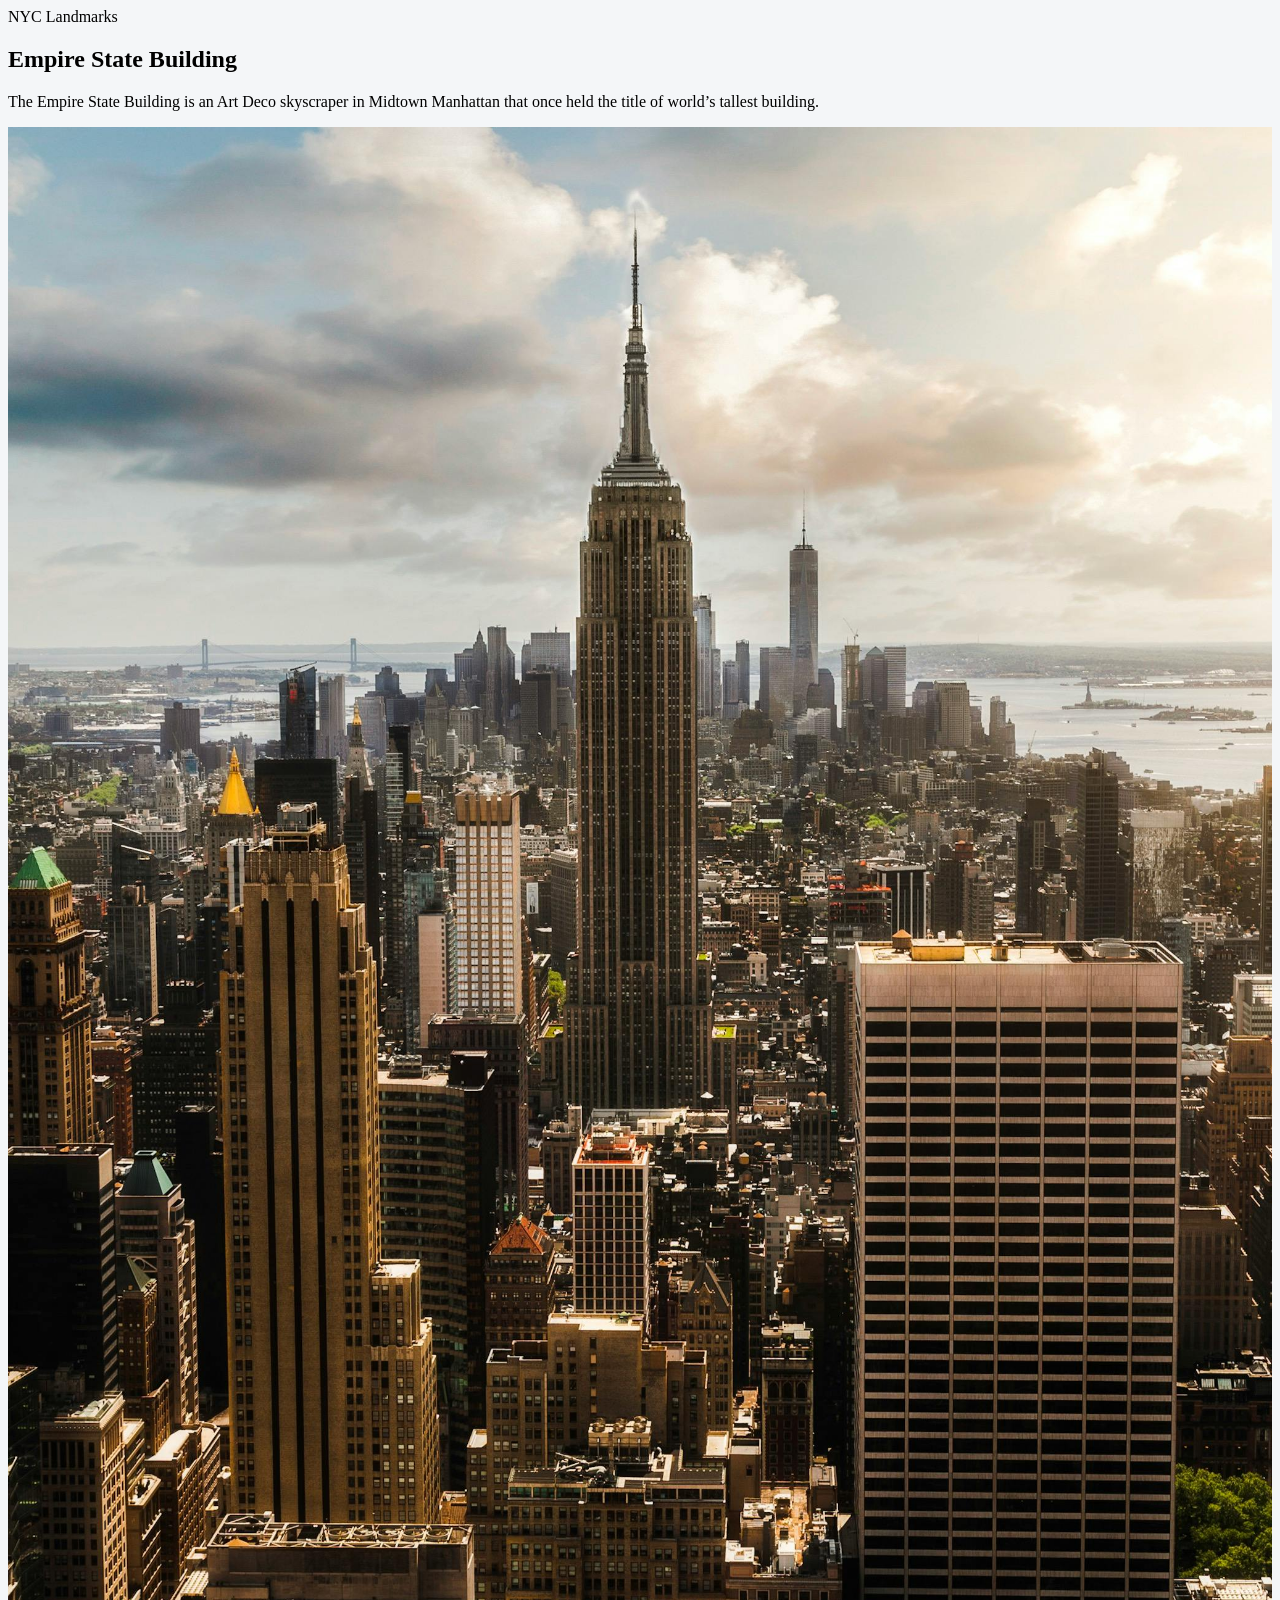
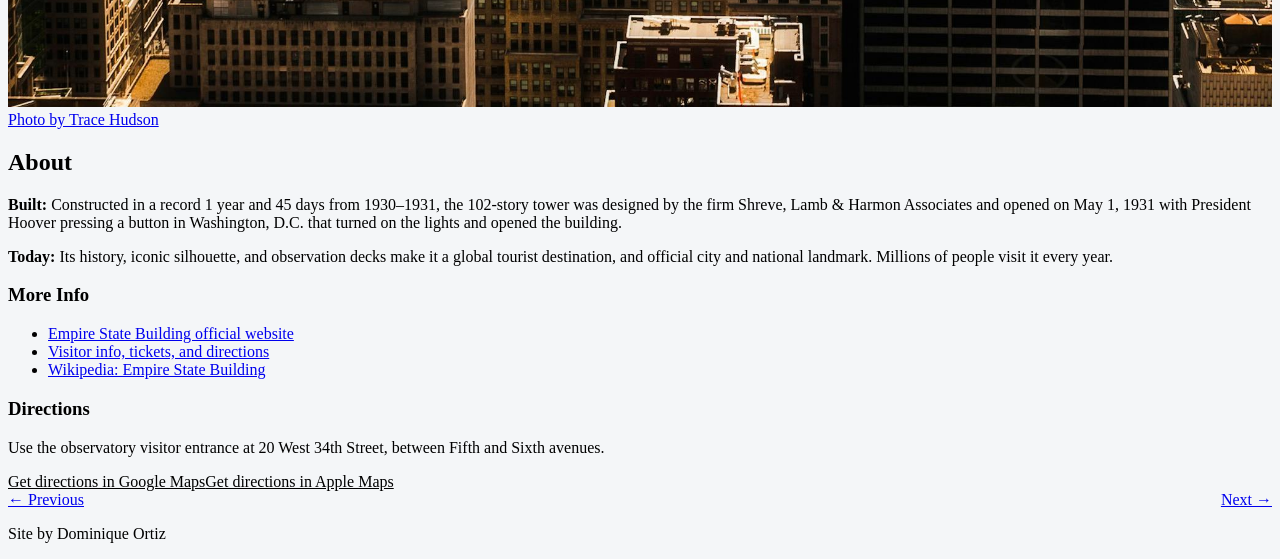
==== landmark-empire.html @ 0dffbdba "Landmark pages created based on markdown content in existing wonder pages." ====
<!DOCTYPE html>
<html lang="en">

<head>
    <meta charset="UTF-8">
    <meta name="viewport" content="width=device-width, initial-scale=1.0">
    <title>Empire State Building | NYC Landmarks</title>
    <link rel="stylesheet" href="style.css">
</head>

<body id="page">
    <header>
        <div class="site-title">NYC Landmarks</div>
    </header>

    <main>
        <section class="landmark-intro">
            <div class="intro-text">
                <h1>Empire State Building</h1>
                <p>The Empire State Building is an Art Deco skyscraper in Midtown Manhattan that once held the title of world’s tallest building.</p>
            </div>
            <figure>
                <img src="images/pexels-tracehudson-2424391.jpg" alt="Empire State Building with lower Manhattan in the background">
                <figcaption><a href="https://www.pexels.com/photo/empire-state-building-2424391/">Photo by Trace Hudson</a></figcaption>
            </figure>
        </section>

        <div class="landmark-information">
            <section class="landmark-about">
                <h2>About</h2>
                <p><strong>Built:</strong> Constructed in a record 1 year and 45 days from 1930–1931, the 102-story tower was designed by the firm Shreve, Lamb &amp; Harmon Associates and opened on May 1, 1931 with President Hoover pressing a button in Washington, D.C. that turned on the lights and opened the building.</p>
                <p><strong>Today:</strong> Its history, iconic silhouette, and observation decks make it a global tourist destination, and official city and national landmark. Millions of people visit it every year.</p>
                <h3>More Info</h3>
                <ul>
                    <li><a href="https://www.esbnyc.com/about/history" target="_blank" rel="noopener">Empire State Building official website</a></li>
                    <li><a href="https://www.esbnyc.com/visit" target="_blank" rel="noopener">Visitor info, tickets, and directions</a></li>
                    <li><a href="https://en.wikipedia.org/wiki/Empire_State_Building" target="_blank" rel="noopener">Wikipedia: Empire State Building</a></li>
                </ul>
            </section>

            <section class="landmark-directions">
                <h3 id="directions-title">Directions</h3>
                <p>Use the observatory visitor entrance at 20 West 34th Street, between Fifth and Sixth avenues.</p>
                <ul class="directions-links">
                    <li><a class="directions-link" href="https://www.google.com/maps/dir/?api=1&amp;destination=Empire%20State%20Building%20Observatory%2C%2020%20West%2034th%20Street%2C%20New%20York%2C%20NY%2010001">Get directions in Google Maps</a></li>
                    <li><a class="directions-link" href="https://maps.apple.com/directions?destination=Empire%20State%20Building%20Observatory%2C%2020%20West%2034th%20Street%2C%20New%20York%2C%20NY%2010001">Get directions in Apple Maps</a></li>
                </ul>
            </section>
        </div>

        <nav id="pagination" aria-label="Landmark navigation">
            <a class="btn" rel="prev" href="landmark-liberty.html">← Previous</a>
            <a class="btn" rel="next" href="landmark-ferry.html">Next →</a>
        </nav>
    </main>

    <footer>
        <p>Site by Dominique Ortiz</p>
    </footer>
</body>

</html>
---- style.css ----
/* basic responsive image css */
body{
  background-color: #f4f6f8;
}
body {
    font-family: 'Times New Roman', Times, serif, sans-serif;
}


img, video{
  max-width: 100%;
  height: auto;
}

.landmark-grid{
  display: grid;
  grid-gap: 1rem;
  grid-template-columns: repeat(auto-fit, minmax(250px, 1fr));
}
figure{ margin:0;}

/*--------------------
Rersposive Video
--------------------*/
.videoWrapper {
	position: relative;
	padding-top: 25px;
	height: 0;
  clear:both;
}

/* 16:9 aspect ratio wrapper */
.videoWrapper.ratio-16-9{
    padding-bottom: 56.25%; /* 9 ÷ 16 = .5625 which is 56.25% */
}

/* 4:3 aspect ratio wrapper */
.videoWrapper.ratio-4-3{
    padding-bottom: 75%; /* 3 ÷ 4 = .75 which is 75% */
}

/*this is different than the others because it is taller than it is wide.
So we instead of basing the size on the width of the container, we base it on the height of the viewport
We also subtract a little (100px) to account for possible fixed header or footer.
You can change the 100px as needed, just change it in both padding-bottom and width */
.videoWrapper.ratio-9-16 {
    padding-bottom: calc(100vh - 100px); /* Full height minus 100px (to account for possible fixed header or footer */
    width: calc((100vh - 100px) * (9 / 16)); /* Calculate width based on 9:16 aspect ratio */
    margin-inline: auto; /* center horizontally */
    /* 9:16 */
}

.videoWrapper iframe {
	position: absolute;
	top: 0;
	left: 0;
	width: 100%;
	height: 100%;
	border: 0;
}

.card{
  display: flex;
  flex-direction: column;
  gap: 1rem;
  border: 2px solid #e6e6e6;
  background-color: lightgoldenrodyellow;
  border-radius: 15px;
  overflow: hidden;
  line-height: 1.5;
  max-width: 1100px;
  margin: 0 auto;
  padding: 1rem;
}

.card a{
  display: block;
  text-align: center;
}

.card h3{
  text-align: center;
}

.card-image{
  position: relative;
}

.category{
  position: absolute;
  bottom: 0;
  left: 0;
  color: #ff6600;
  background: #ffffff;
  padding: 2px 8px;
/*   border-radius: 999px; */
  text-transform: uppercase;
  font-size:.8rem;
  margin:0;
}

.card-actions{
  padding: 0 1rem 1rem 1rem;
}
.card-button{
  display: inline-block;
  background: #ff6600;
  color: #ffffff;
  padding: 10px 15px;
  border-radius: 8px;
  text-decoration: none;
}

.card-content{
  flex-grow: 1;
  padding: 0 1rem;
}
.card-image img{
  display:block;
}


/*-------------------------------------------------
Landmark Pages layout
------------------------------------------------- */

.directions-links {
list-style: none;
display: flex;
flex-wrap: wrap;
gap:var(--space-4);  
padding: 0;
margin: 0;
border-radius: var(--border-radius);
}




.directions-link{
display:flex;
padding: var(--space-3);
background-color: var(--action-color);
color: var(--button-text);
text-align: center;
}

.directions-link:hover{
  background-color: var(--action-color-hover);
  color: var(--button-text-hover);
  text-decoration: none;
}

*/------------------------
page area styling
------------------------*/

.landmark-information, .landmark-more-img, .landmark-intro{
 margin: var(--space-8) 0;
}
 .landmark-intro{
margin-top: 0;
 }

 #pagination{
  display: flex;
  justify-content: space-between;


  @media (min-width: 600px){
      /* this applies to mobile in landscape and some tablets in portrait */
.landmark-more-img{
  display-grid;
  grid-template-columns: repeat(2, 1fr);
  gap: var(--space-6);
}
}/*   end min-width 600 */

  

@media (min-width: 900px){
      /* this applies to tablets */
 .landmark-intro{
  display-grid;
  grid-template-columns: 1fr 1fr;
  gap: var(--space-6);
 }
 .landmark-information{
  display-grid;
  grid-template-columns: 2fr 1fr;
  gap: var(--space-6);
}
.landmark-more-img{
  display-grid;
  grid-template-columns: repeat(3, 1fr);
  gap: var(--space-6);
}/*   end min-width 900 */

@media (min-width: 1200px){
      /* this applies average laptops */

}/*   end min-width 1200 */

  
@media (min-width: 1800px){
      /* this applies to very large screens */

}/*   end min-width 1800 */
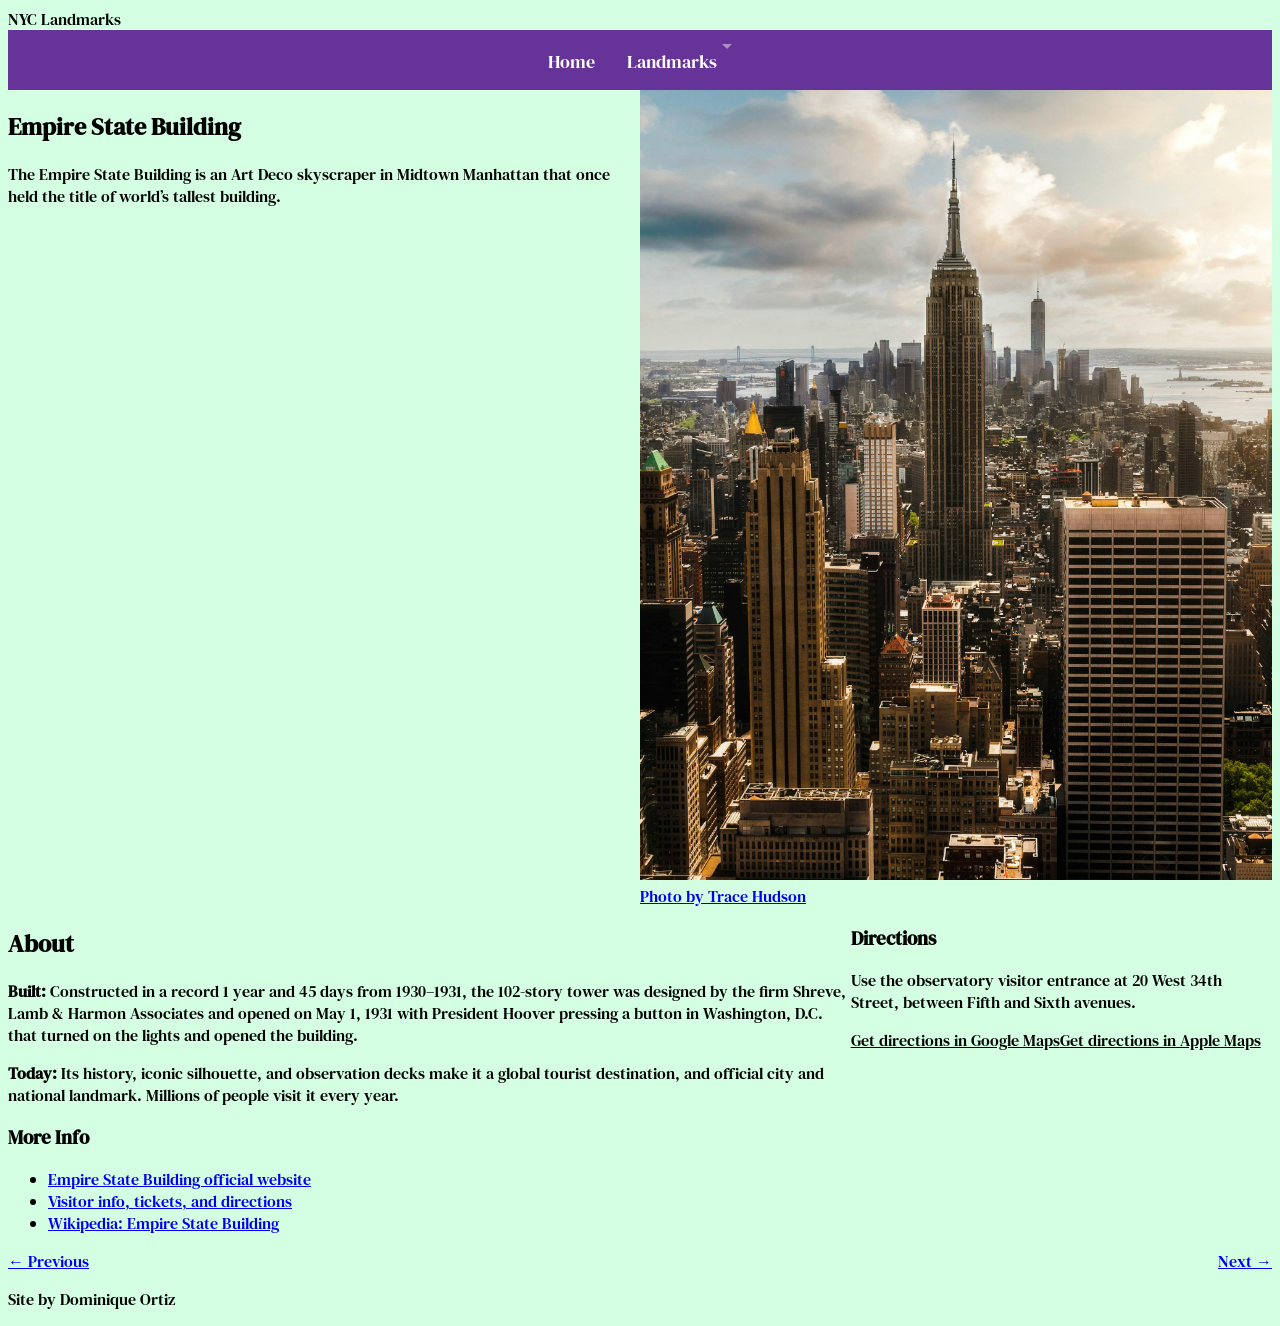
==== commit 880b89da: "Applied token.css and design.md to the project. Updated the style.css file to include new styles for" ====
--- a/landmark-empire.html
+++ b/landmark-empire.html
@@ -11,6 +11,24 @@
 <body id="page">
     <header>
         <div class="site-title">NYC Landmarks</div>
+        <nav class="site-navigation" aria-label="Main navigation">
+            <ul>
+                <li><a href="index.html">Home</a></li>
+                <li class="dropdown">
+                    <button type="button" class="dropdown__title" aria-controls="landmark-menu">
+                        Landmarks
+                    </button>
+                    <ul class="dropdown__menu" id="landmark-menu">
+                        <li><a href="landmark-wonder.html">Wonder Wheel</a></li>
+                        <li><a href="landmark-tram.html">Roosevelt Island Tramway</a></li>
+                        <li><a href="landmark-yankee.html">Yankee Stadium</a></li>
+                        <li><a href="landmark-liberty.html">Statue of Liberty</a></li>
+                        <li><a href="landmark-empire.html">Empire State Building</a></li>
+                        <li><a href="landmark-ferry.html">Staten Island Ferry</a></li>
+                    </ul>
+                </li>
+            </ul>
+        </nav>
     </header>
 
     <main>
--- a/style.css
+++ b/style.css
@@ -1,10 +1,19 @@
+
+@import url('https://fonts.googleapis.com/css2?family=DM+Serif+Display:ital@0;1&family=DM+Serif+Text:ital@0;1&display=swap');
 
 /* basic responsive image css */
 body{
-  background-color: #f4f6f8;
+  background-color: #D4FFE2;
 }
 body {
-    font-family: 'Times New Roman', Times, serif, sans-serif;
+    font-family: 'DM Serif Text', Georgia, serif;
+    font-weight: 400;
+}
+
+h1, h2, h3,
+.site-navigation > ul > li a,
+.site-navigation > ul > li .dropdown__title {
+  font-family: 'DM Serif Display', Georgia, serif;
 }
 
 
@@ -65,7 +74,8 @@
   flex-direction: column;
   gap: 1rem;
   border: 2px solid #e6e6e6;
-  background-color: lightgoldenrodyellow;
+  background-color: #329954;
+  color: #fff;
   border-radius: 15px;
   overflow: hidden;
   line-height: 1.5;
@@ -77,10 +87,13 @@
 .card a{
   display: block;
   text-align: center;
+  color: inherit;
 }
 
 .card h3{
   text-align: center;
+  font-family: 'DM Serif Text', Georgia, serif;
+  font-weight: 400;
 }
 
 .card-image{
@@ -105,7 +118,7 @@
 }
 .card-button{
   display: inline-block;
-  background: #ff6600;
+  background: #663399;
   color: #ffffff;
   padding: 10px 15px;
   border-radius: 8px;
@@ -152,7 +165,7 @@
   text-decoration: none;
 }
 
-*/------------------------
+/*------------------------
 page area styling
 ------------------------*/
 
@@ -166,12 +179,13 @@
  #pagination{
   display: flex;
   justify-content: space-between;
+}
 
 
   @media (min-width: 600px){
       /* this applies to mobile in landscape and some tablets in portrait */
 .landmark-more-img{
-  display-grid;
+  display: grid;
   grid-template-columns: repeat(2, 1fr);
   gap: var(--space-6);
 }
@@ -182,20 +196,21 @@
 @media (min-width: 900px){
       /* this applies to tablets */
  .landmark-intro{
-  display-grid;
+  display: grid;
   grid-template-columns: 1fr 1fr;
   gap: var(--space-6);
  }
  .landmark-information{
-  display-grid;
+  display: grid;
   grid-template-columns: 2fr 1fr;
   gap: var(--space-6);
 }
 .landmark-more-img{
-  display-grid;
+  display: grid;
   grid-template-columns: repeat(3, 1fr);
   gap: var(--space-6);
 }/*   end min-width 900 */
+}
 
 @media (min-width: 1200px){
       /* this applies average laptops */
@@ -206,4 +221,181 @@
 @media (min-width: 1800px){
       /* this applies to very large screens */
 
-}/*   end min-width 1800 */+}/*   end min-width 1800 */
+
+/* These CSS Variables set the colors used in the navigation */
+:root {
+  --nav-color: #fff; /* nav text color */
+  --nav-bg: rebeccapurple; /* nav background color */
+  --nav-hover: pink; /* nav hover color */
+  --nav-dropdown-bg: #fff; /* background color of dropdown */
+  --nav-highlight: rgba(
+    102,
+    51,
+    153,
+    0.25
+  ); /* background color of dropdown items when hovered */
+  --nav-highlight: rgba(
+    255,
+    192,
+    203,
+    0.25
+  ); /* background color of dropdown items when hovered */
+  --nav-dropdown-shadow: rgba(
+    0,
+    0,
+    0,
+    0.25
+  ); /* color of the box-shadow around the dropdown */
+}
+* {
+  box-sizing: border-box;
+}
+
+.dropdown__title {
+  background-color: transparent;
+  border: none;
+  font-family: inherit;
+}
+
+.site-navigation {
+  background-color: var(--nav-bg);
+  padding: 0 1rem;
+  position: sticky;
+  top: 0;
+  display: grid;
+  place-items: center;
+}
+
+.site-navigation > ul {
+  grid-auto-flow: column;
+}
+
+.site-navigation > ul > li {
+  margin: 0 0.5rem;
+}
+
+.site-navigation > ul > li a,
+.site-navigation > ul > li .dropdown__title {
+  text-decoration: none;
+  text-align: center;
+  display: inline-block;
+  color: var(--nav-color);
+  font-size: 1.125rem;
+}
+
+.site-navigation > ul > li a:focus,
+.site-navigation > ul > li .dropdown__title:focus {
+  outline: none;
+}
+
+.site-navigation > ul > li > a,
+.site-navigation > ul > li .dropdown__title {
+  padding: 1rem 0.5rem;
+  border-top: 3px solid transparent;
+  transition: 280ms all 120ms ease-out;
+}
+
+.site-navigation > ul > li > a:hover,
+.site-navigation > ul > li > a:focus,
+.site-navigation > ul > li .dropdown__title:hover,
+.site-navigation > ul > li .dropdown__title:focus {
+  border-top-color: var(--nav-hover);
+  color: var(--nav-hover);
+}
+
+.site-navigation ul {
+  list-style: none;
+  margin: 0;
+  padding: 0;
+  display: grid;
+}
+
+.site-navigation ul li {
+  padding: 0;
+}
+
+.dropdown {
+  position: relative;
+}
+
+.dropdown .dropdown__title {
+  display: inline-flex;
+  align-items: center;
+}
+
+.dropdown .dropdown__title:after {
+  content: "";
+  border: 0.35rem solid transparent;
+  border-top-color: rgba(255, 255, 255, 0.45);
+  margin-left: 0.25em;
+  transform: translateY(0.15em);
+}
+
+.dropdown .dropdown__menu {
+  position: absolute;
+  min-width: 15ch;
+  left: 50%;
+  top: calc(100% - 0.25rem);
+  transition: 280ms all 120ms ease-out;
+  transform: rotateX(-90deg) translateX(-50%);
+  transform-origin: top center;
+  visibility: hidden;
+  opacity: 0.3;
+  padding: 0.5em 0;
+  background-color: var(--nav-dropdown-bg);
+  border-radius: 4px;
+  box-shadow: 0 0.15em 0.25em var(--nav-dropdown-shadow);
+}
+
+.dropdown .dropdown__menu a {
+  color: #47246b;
+  display: block;
+  padding: 0.5em;
+  opacity: 0;
+  transition: 280ms all 120ms ease-out;
+}
+
+.dropdown .dropdown__menu a:hover {
+  background-color: var(--nav-highlight);
+}
+
+.dropdown .dropdown__menu a:focus {
+  outline: none;
+  background-color: var(--nav-color);
+}
+
+.dropdown:after {
+  content: "";
+  border: 0.5rem solid transparent;
+  border-bottom-color: #fff;
+  position: absolute;
+  top: calc(100% - 1.25rem);
+  left: 50%;
+  transform: translateX(-50%);
+  transition: 280ms all 120ms ease-out;
+  opacity: 0;
+  will-change: opacity;
+}
+
+.dropdown:hover .dropdown__title,
+.dropdown:focus-within .dropdown__title {
+  border-top-color: var(--nav-hover);
+}
+
+.dropdown:hover .dropdown__menu,
+.dropdown:focus-within .dropdown__menu {
+  opacity: 1;
+  transform: rotateX(0) translateX(-50%);
+  visibility: visible;
+}
+
+.dropdown:hover .dropdown__menu a,
+.dropdown:focus-within .dropdown__menu a {
+  opacity: 1;
+}
+
+.dropdown:hover:after,
+.dropdown:focus-within:after {
+  opacity: 1;
+}
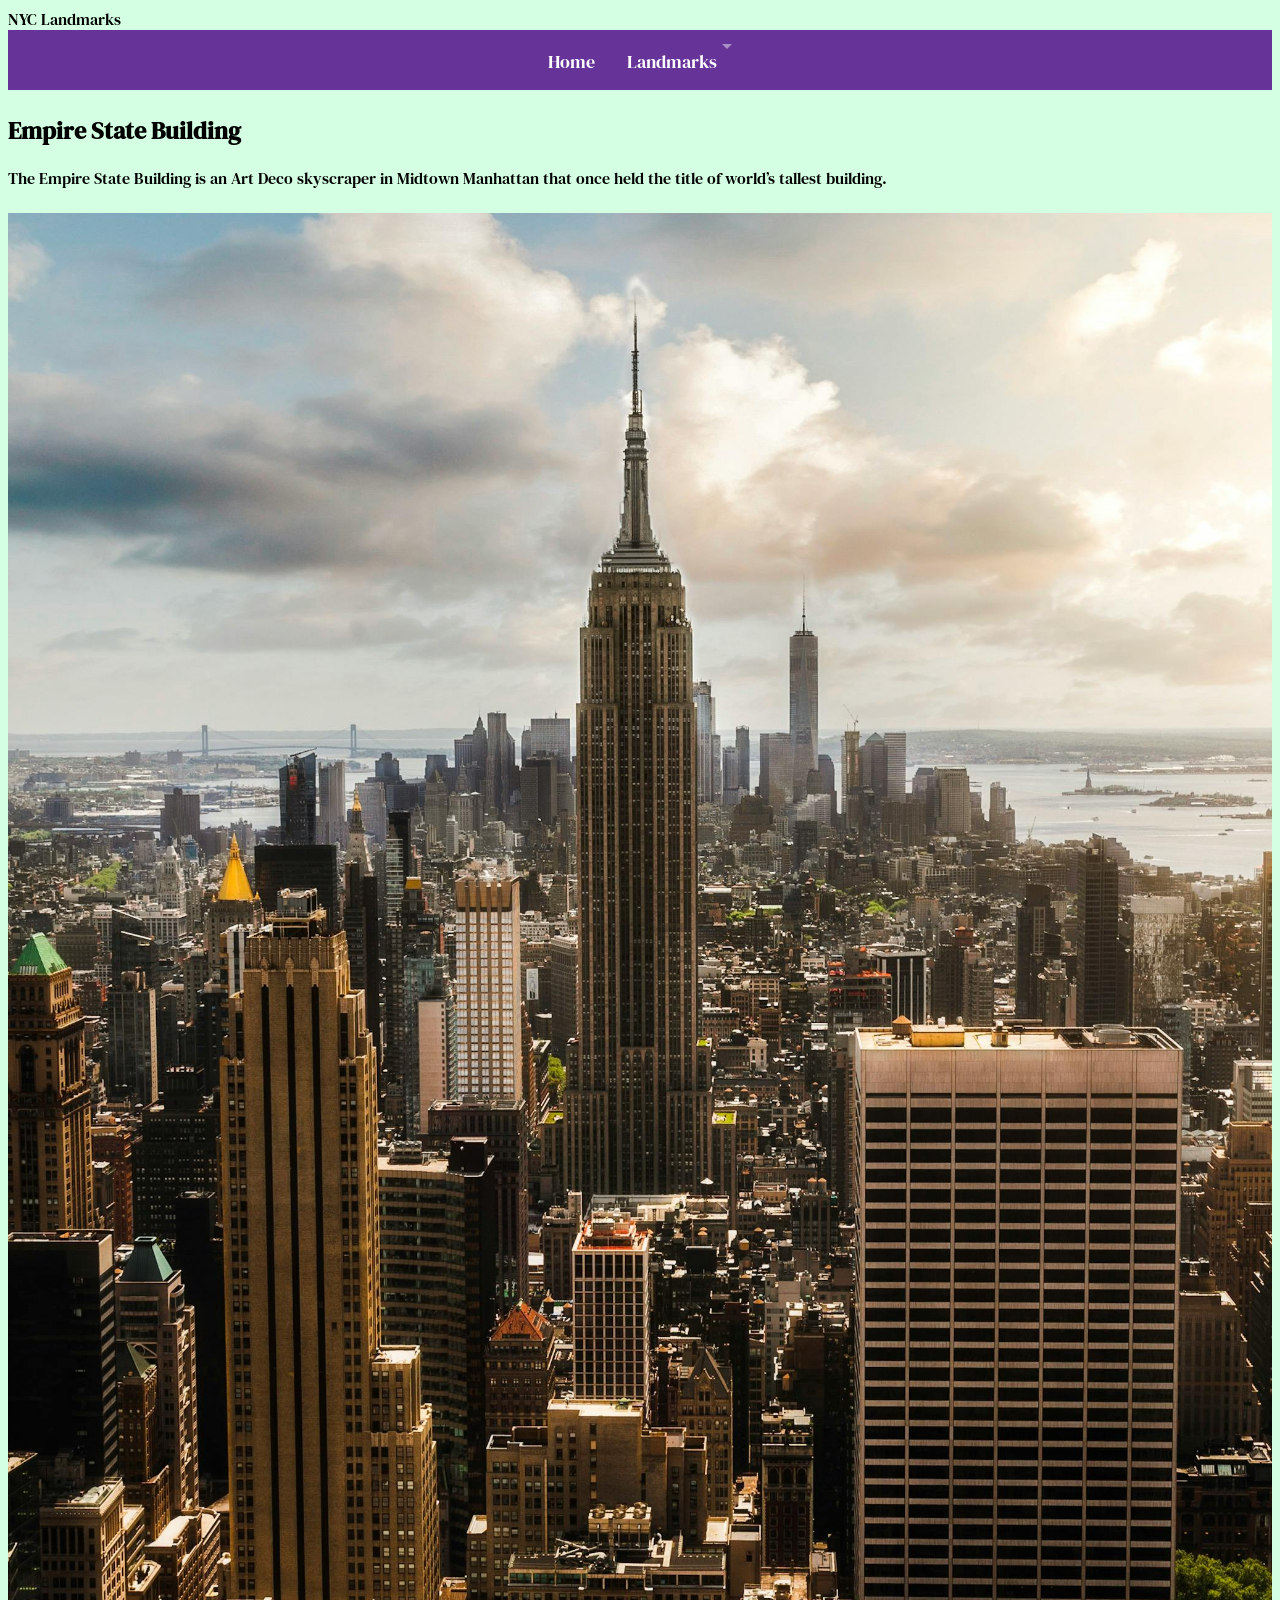
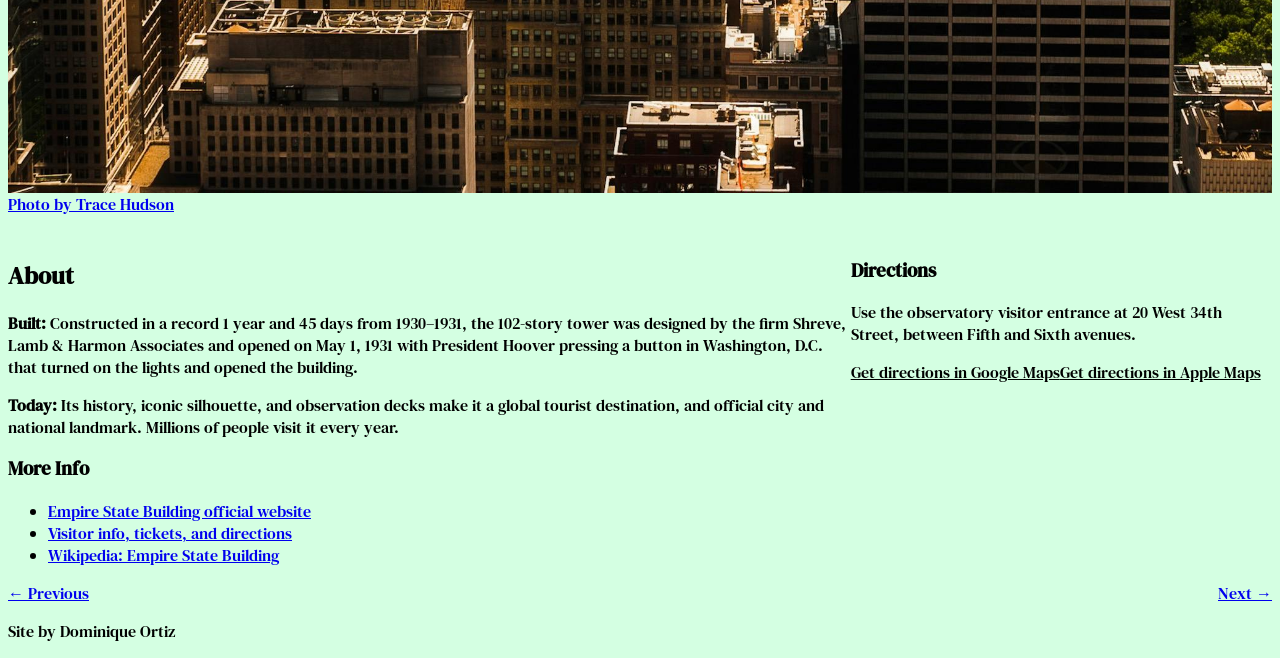
==== commit 27ec6c63: "Reworked all landmark pages to have a consistent layout and design. Updated the CSS to reflect these" ====
--- a/landmark-empire.html
+++ b/landmark-empire.html
@@ -32,16 +32,16 @@
     </header>
 
     <main>
-        <section class="landmark-intro">
+        <section class="landmark-intro-copy">
             <div class="intro-text">
                 <h1>Empire State Building</h1>
                 <p>The Empire State Building is an Art Deco skyscraper in Midtown Manhattan that once held the title of world’s tallest building.</p>
             </div>
-            <figure>
-                <img src="images/pexels-tracehudson-2424391.jpg" alt="Empire State Building with lower Manhattan in the background">
-                <figcaption><a href="https://www.pexels.com/photo/empire-state-building-2424391/">Photo by Trace Hudson</a></figcaption>
-            </figure>
         </section>
+        <figure class="landmark-hero">
+            <img src="images/pexels-tracehudson-2424391.jpg" alt="Empire State Building with lower Manhattan in the background">
+            <figcaption><a href="https://www.pexels.com/photo/empire-state-building-2424391/">Photo by Trace Hudson</a></figcaption>
+        </figure>
 
         <div class="landmark-information">
             <section class="landmark-about">
--- a/style.css
+++ b/style.css
@@ -37,6 +37,10 @@
 	padding-top: 25px;
 	height: 0;
   clear:both;
+}
+
+.videoWrapper + .videoWrapper {
+  margin-top: 1rem;
 }
 
 /* 16:9 aspect ratio wrapper */
@@ -169,9 +173,30 @@
 page area styling
 ------------------------*/
 
+.landmark-hero {
+  margin: 0 0 1.5rem;
+}
+
+.landmark-hero img {
+  display: block;
+  width: 100%;
+  height: auto;
+}
+
+.landmark-intro-copy {
+  margin: 1.5rem 0;
+}
+
+.landmark-more-img{
+  display: grid;
+  grid-template-columns: 1fr;
+  gap: 1rem;
+}
+
 .landmark-information, .landmark-more-img, .landmark-intro{
  margin: var(--space-8) 0;
 }
+
  .landmark-intro{
 margin-top: 0;
  }
@@ -187,7 +212,7 @@
 .landmark-more-img{
   display: grid;
   grid-template-columns: repeat(2, 1fr);
-  gap: var(--space-6);
+  gap: 1rem;
 }
 }/*   end min-width 600 */
 
@@ -208,7 +233,7 @@
 .landmark-more-img{
   display: grid;
   grid-template-columns: repeat(3, 1fr);
-  gap: var(--space-6);
+  gap: 1rem;
 }/*   end min-width 900 */
 }
 
@@ -263,6 +288,7 @@
   padding: 0 1rem;
   position: sticky;
   top: 0;
+  z-index: 10;
   display: grid;
   place-items: center;
 }
@@ -334,6 +360,7 @@
 
 .dropdown .dropdown__menu {
   position: absolute;
+  z-index: 1;
   min-width: 15ch;
   left: 50%;
   top: calc(100% - 0.25rem);
